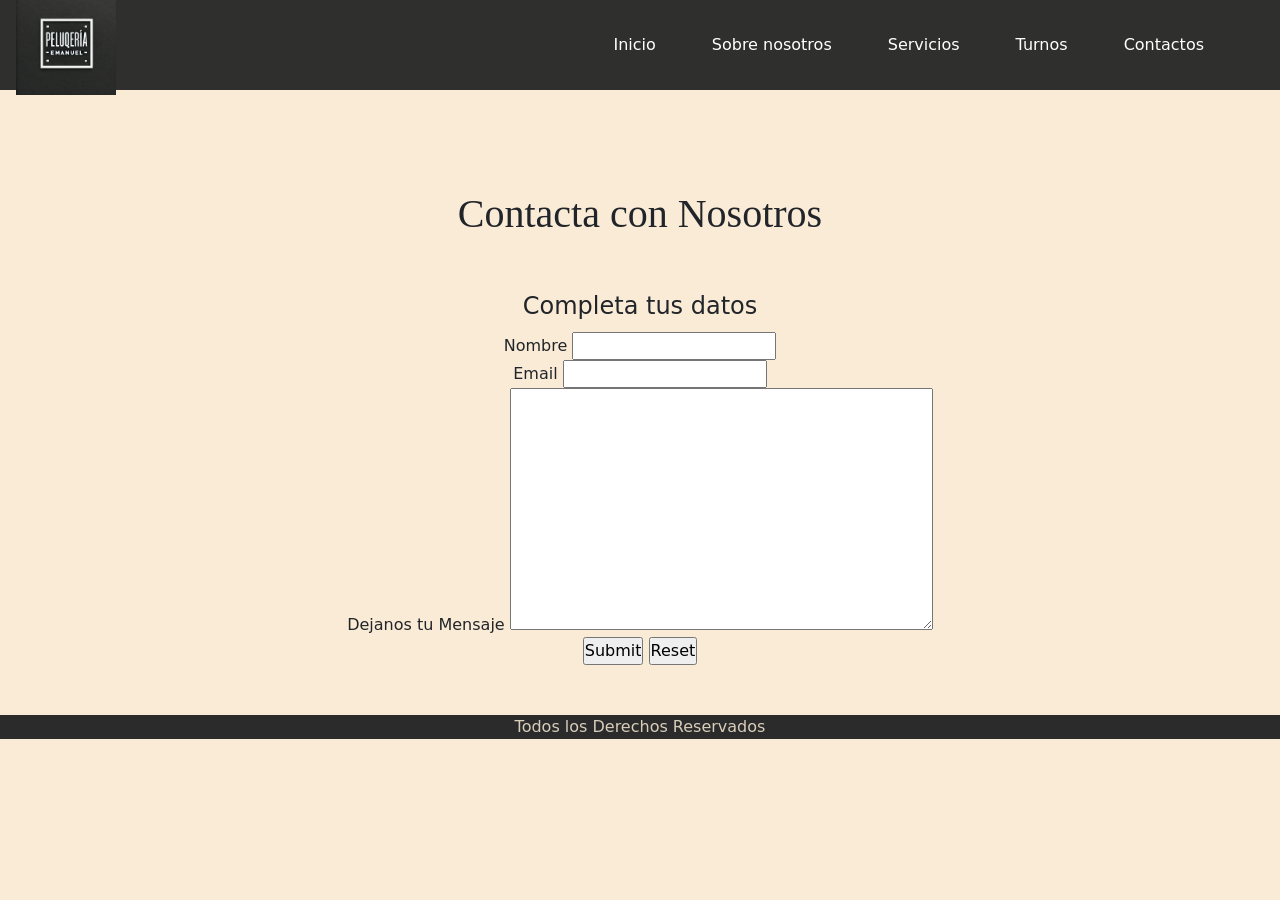
==== page/contactos.html @ d33d5786 "subiendo archivo de segunda entrega" ====
<!DOCTYPE html>
<html lang="en">
<head>
    <meta charset="UTF-8">
    <meta name="viewport" content="width=>, initial-scale=1.0">
    <!-- Link to Bootstrap CSS -->
    <link href="https://cdn.jsdelivr.net/npm/bootstrap@5.3.3/dist/css/bootstrap.min.css" rel="stylesheet" integrity="sha384-QWTKZyjpPEjISv5WaRU9OFeRpok6YctnYmDr5pNlyT2bRjXh0JMhjY6hW+ALEwIH" crossorigin="anonymous">
    <link rel="stylesheet" href="../css/main.css">
    <title>Contacto - Peluqueria Emanuel</title>
</head>
<body>
  <header class="d-flex justify-content-between align-items-center p-3 tomato-bg">
    <img src="../img/lgo n1.png" alt="Logo" class="logo">
    <nav class="navbar navbar-expand-lg">
      <div class="container-fluid">
        <button class="navbar-toggler ms-auto" type="button" data-bs-toggle="collapse" data-bs-target="#navbarSupportedContent" aria-controls="navbarSupportedContent" aria-expanded="false" aria-label="Toggle navigation">
          <span class="navbar-toggler-icon"></span>
        </button>
        <div class="collapse navbar-collapse justify-content-end" id="navbarSupportedContent">
          <ul class="navbar-nav mb-2 mb-lg-0">
            <li class="nav-item">
              <a class="nav-link" href="../index.html">Inicio</a>
            </li>
            <li class="nav-item">
              <a class="nav-link" href="sobrenosotros.html">Sobre nosotros</a>
            </li>
            <li class="nav-item">
              <a class="nav-link" href="servicios.html">Servicios</a>
            </li>
            <li class="nav-item">
              <a class="nav-link" href="turnos.html">Turnos</a>
            </li>
            <li class="nav-item">
              <a class="nav-link" href="contactos.html">Contactos</a>
            </li>
          </ul>
        </div>
      </div>
    </nav>
  </header>
    <main class="main-contactos">
        <h1>Contacta con Nosotros</h1>
        <form>
            <fieldset>
                <legend>Completa tus datos</legend>
                <div>
                <label for="name">
                    Nombre
                </label>
                <input type="text" id="name">
                </div>
                <div lebel for="">
                    Email
                    <input type="text">
                </div>
                <div>
                    <lebel for="">
                        Dejanos tu Mensaje
                        <textarea name="" id="" rows="10" cols="50"></textarea>
                </lebel>
                </div>

                <input type="submit">
                <input type="reset">
            </fieldset>
        </form>
        </main>
    <footer>
        <p>Todos los Derechos Reservados</p>
    </footer>
         <!-- Bootstrap JavaScript Bundle with Popper -->
         <script src="https://cdn.jsdelivr.net/npm/bootstrap@5.3.3/dist/js/bootstrap.bundle.min.js" integrity="sha384-YvpcrYf0tY3lHB60NNkmXc5s9fDVZLESaAA55NDzOxhy9GkcIdslK1eN7N6jIeHz" crossorigin="anonymous"></script>
</body>
</html>
---- css/main.css ----
/* reset */

*{
    margin: 0;
    padding: 0;
    box-sizing: border-box;
}

body{
    padding-top: 90px;
    background-color: antiquewhite;
}

/* Estilos Generales */

.tomato-bg{
    background-color: #2F302D;
}

header{
    top: 0;
    left: 0;
    width: 100%;
    z-index: 1000;
    height: 90px;
    position: fixed;
}

h1{
    font-family: "roboto";
}

h2{
    font-family: "roboto";
}

header img.logo {
    width: 100px;
}

header .navbar .nav-link{
    color: #2F302D
}

header .navbar-nav .nav-item{
    margin-right: 40px;
}

/* Estilos del menú hamburguesa */

.navbar-toggler{
    background-color: #F0F3EE;;
    margin-right: 50px;
}

.navbar-nav .nav-item{
    margin-bottom: 0;
}

.navbar-nav .nav-link{
    padding: 1px 0;
}

.navbar-collapse{
    position: fixed;
    top: 90px;
    width: 100%;
    z-index: 999;
}

/* Le puse mediaqueri para que cuando pasó a decktop el menu de navegacion no se desordene */

@media screen and (min-width: 1024px){
    .navbar-collapse{
        position: relative;
        top: auto;
        background-color: transparent;
    }

    header .navbar .nav-link{
        color: white
    }
}

main.main-home h1{
    margin-top: 100px;
}

.main-home{
    text-align: center;
}

.main-home p{
    padding: 30px;
}
.main-home img{
    width: 455px;
}
footer{
    background-color: #2b2b2b;
    color: #D8CEBB;
    text-align: center;
}

/* Estilos para el main-sobrenosotros*/

.main-sobrenosotros{
    padding: 2rem;
    display: grid;
    grid-template-columns: 1fr;
    row-gap: 1rem;
}
.main-sobrenosotros h1, .main-sobrenosotros h2, .main-sobrenosotros p{
    text-align: center;
    margin-bottom: 1rem;
}
.image-gallery{
    display: grid;
    grid-template-columns: 1fr;
    gap: 1rem;
    text-align: center;
}
.image-gallery img {
    width: 70%; 
    max-width: 400px;
    margin: 0 auto;
}


/* Estilos para version movile */

@media screen and (min-width: 600px)  {
    .main-sobrenosotros {
        padding: 2rem;
    }

    .image-gallery img {
        max-width: 350px; 
    }
}

/* Estilos para version tablet*/

@media screen and (min-width: 600px){
    .image-gallery{
        grid-template-columns: repeat(2, 1fr);
        grid-template-rows: auto auto;
        gap: 1rem;
    }

    .image-gallery img{
        width: 95%;
        max-width: none;
    }

    /* oculta la imagen tres en version tablet*/

    .image-gallery img:nth-child(3) {
        display: none; 
    }
}

/* Estilos para desktop. Acá aplique algunas propiedades que todavía no las vimos en clase*/

@media screen and (min-width: 1024px) {
    .main-sobrenostros {
        padding: 2rem 6rem;
        grid-template-columns: 1.5fr repeat(3, 1fr);
        grid-template-rows: auto;
        gap: 1rem;
    }

    .image-gallery {
        display: grid;
        grid-template-columns: repeat(3, 1fr); 
    }

    .image-gallery img {
        width: 95%; 
        max-width: none; 
    }

    /* vuelve aparecer la imagen tres en version desktop*/

    .image-gallery img:nth-child(3) {
        display: block; 
    }
}

/* Estilos para el main del index servicios*/

.main-servicios{
    text-align: center;
}
main.main-servicios h1{
    margin-top: 50px;
}
.main-servicios h1{
    margin-bottom: 20px;
}
.main-servicios p{
    padding: 30px;
}

/* Estilos para el main del index turnos*/

.main-turnos{
    text-align: center;
    padding: 50px;
}
.main-turnos h2{
    padding: 50px;
}

.main-turnos h1{
    margin-top: 70px;
}

.main-turnos img{
    width: 20%;
}

/* Estilos para el main del index contactos*/

.main-contactos{
    text-align: center;
    padding: 50px;
}

.main-contactos h1{
    margin-top: 50px;
}

.main-contactos form{
    margin-top: 50px;
}
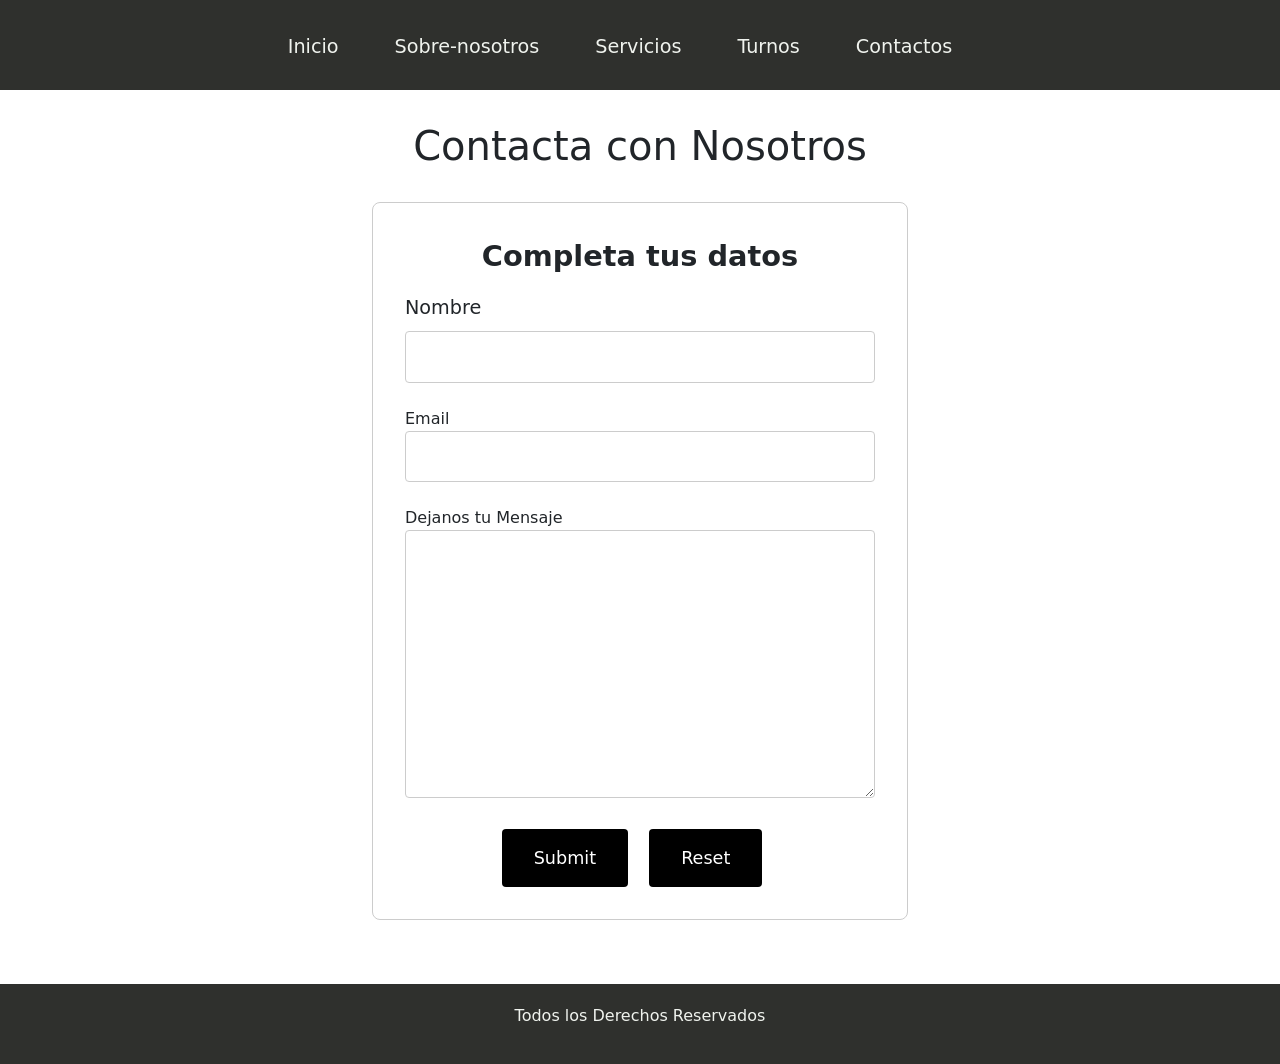
==== commit ff5d8b2d: "Cambios para la tercera entrega" ====
--- a/page/contactos.html
+++ b/page/contactos.html
@@ -9,20 +9,19 @@
     <title>Contacto - Peluqueria Emanuel</title>
 </head>
 <body>
-  <header class="d-flex justify-content-between align-items-center p-3 tomato-bg">
-    <img src="../img/lgo n1.png" alt="Logo" class="logo">
+  <header class="p-4 tomato-bg">
     <nav class="navbar navbar-expand-lg">
       <div class="container-fluid">
-        <button class="navbar-toggler ms-auto" type="button" data-bs-toggle="collapse" data-bs-target="#navbarSupportedContent" aria-controls="navbarSupportedContent" aria-expanded="false" aria-label="Toggle navigation">
+        <button class="navbar-toggler me-auto" type="button" data-bs-toggle="collapse" data-bs-target="#navbarSupportedContent" aria-controls="navbarSupportedContent" aria-expanded="false" aria-label="Toggle navigation">
           <span class="navbar-toggler-icon"></span>
         </button>
-        <div class="collapse navbar-collapse justify-content-end" id="navbarSupportedContent">
+        <div class="collapse navbar-collapse" id="navbarSupportedContent">
           <ul class="navbar-nav mb-2 mb-lg-0">
             <li class="nav-item">
               <a class="nav-link" href="../index.html">Inicio</a>
             </li>
             <li class="nav-item">
-              <a class="nav-link" href="sobrenosotros.html">Sobre nosotros</a>
+              <a class="nav-link" href="sobrenosotros.html">Sobre-nosotros</a>
             </li>
             <li class="nav-item">
               <a class="nav-link" href="servicios.html">Servicios</a>
--- a/css/main.css
+++ b/css/main.css
@@ -1,236 +1,346 @@
-/* reset */
-
-*{
-    margin: 0;
-    padding: 0;
-    box-sizing: border-box;
-}
-
-body{
+* {
+  margin: 0;
+  padding: 0;
+  box-sizing: border-box;
+}
+
+body {
+  padding-top: 90px;
+  background-image: url("/img/Fondo-body.jpg");
+}
+
+header {
+  position: fixed;
+  top: 0;
+  left: 0;
+  width: 100%;
+  height: 90px;
+  z-index: 1000;
+  background-color: #2F302D;
+}
+header .navbar-toggler {
+  background-color: #F0F3EE;
+  margin-right: 20px;
+}
+header .navbar-nav {
+  display: flex;
+  justify-content: center;
+}
+header .navbar-nav .nav-item {
+  margin-right: 40px;
+  margin-bottom: 0;
+}
+header .navbar-nav .nav-link {
+  color: #F0F3EE;
+  padding: 1px 0;
+  font-size: 1.2rem;
+}
+header .navbar-collapse {
+  display: none;
+  flex-direction: column;
+  justify-content: flex-start;
+  position: relative;
+  top: auto;
+  width: 100%;
+  z-index: 999;
+}
+header .navbar-collapse.show {
+  display: block;
+  background-color: #2F302D;
+}
+
+.carousel {
+  max-width: 80vw;
+  margin: 60px auto;
+  height: auto;
+  border: 2px solid #000;
+}
+.carousel .carousel-inner {
+  height: auto;
+}
+.carousel .carousel-inner .carousel-item img {
+  width: 100%;
+  height: auto;
+  object-fit: cover;
+}
+.carousel .carousel-control-prev,
+.carousel .carousel-control-next {
+  width: 5%;
+  background-color: rgba(0, 0, 0, 0.5);
+  border-radius: 50%;
+}
+
+@media screen and (max-width: 600px) {
+  header .navbar-collapse {
+    position: relative;
+    width: 100%;
+    background-color: #2F302D;
+  }
+  header .navbar-collapse.show {
+    display: block;
+  }
+  header .navbar-nav {
+    flex-direction: column;
+    align-items: center;
+  }
+  header .navbar-nav .nav-item {
+    margin-bottom: 10px;
+    color: #2F302D;
+  }
+  header main {
+    padding-top: 160px;
+    transition: padding-top 0.3s ease;
+  }
+  header .navbar-collapse:not(.show) + main {
     padding-top: 90px;
-    background-color: antiquewhite;
-}
-
-/* Estilos Generales */
-
-.tomato-bg{
-    background-color: #2F302D;
-}
-
-header{
-    top: 0;
-    left: 0;
+  }
+}
+main {
+  margin: 0 auto;
+  padding: 20px;
+  text-align: center;
+}
+main h1 {
+  margin-bottom: 20px;
+}
+
+footer {
+  background-color: #2F302D;
+  color: #F0F3EE;
+  text-align: center;
+  padding: 20px;
+}
+
+.main-sobrenosotros {
+  padding: 2rem;
+  display: grid;
+  grid-template-columns: 1fr;
+  gap: 1rem;
+}
+.main-sobrenosotros h1, .main-sobrenosotros h2, .main-sobrenosotros p {
+  text-align: center;
+  margin-bottom: 1rem;
+}
+
+.image-gallery {
+  display: grid;
+  grid-template-columns: 1fr;
+  gap: 1rem;
+  text-align: center;
+}
+.image-gallery img {
+  width: 70%;
+  max-width: 400px;
+  margin: 0 auto;
+  border-radius: 15px;
+  border: 1px solid #000;
+}
+
+@media screen and (min-width: 600px) {
+  .main-sobrenosotros {
+    padding: 2rem;
+  }
+  .image-gallery img {
+    max-width: 350px;
+  }
+}
+@media screen and (min-width: 600px) {
+  .image-gallery {
+    grid-template-columns: repeat(2, 1fr);
+    grid-template-rows: auto auto;
+    gap: 1rem;
+  }
+  .image-gallery img {
+    width: 95%;
+    max-width: none;
+  }
+  .image-gallery img:nth-child(3) {
+    display: none;
+  }
+}
+@media screen and (min-width: 1024px) {
+  .main-sobrenosotros {
+    padding: 2rem 6rem;
+    grid-template-columns: 1fr;
+  }
+  .main-sobrenosotros .image-gallery {
+    display: grid;
+    grid-template-columns: repeat(3, 1fr);
+    gap: 1rem;
+  }
+  .main-sobrenosotros .image-gallery img {
     width: 100%;
-    z-index: 1000;
-    height: 90px;
-    position: fixed;
-}
-
-h1{
-    font-family: "roboto";
-}
-
-h2{
-    font-family: "roboto";
-}
-
-header img.logo {
-    width: 100px;
-}
-
-header .navbar .nav-link{
-    color: #2F302D
-}
-
-header .navbar-nav .nav-item{
-    margin-right: 40px;
-}
-
-/* Estilos del menú hamburguesa */
-
-.navbar-toggler{
-    background-color: #F0F3EE;;
-    margin-right: 50px;
-}
-
-.navbar-nav .nav-item{
-    margin-bottom: 0;
-}
-
-.navbar-nav .nav-link{
-    padding: 1px 0;
-}
-
-.navbar-collapse{
-    position: fixed;
-    top: 90px;
-    width: 100%;
-    z-index: 999;
-}
-
-/* Le puse mediaqueri para que cuando pasó a decktop el menu de navegacion no se desordene */
-
-@media screen and (min-width: 1024px){
-    .navbar-collapse{
-        position: relative;
-        top: auto;
-        background-color: transparent;
-    }
-
-    header .navbar .nav-link{
-        color: white
-    }
-}
-
-main.main-home h1{
-    margin-top: 100px;
-}
-
-.main-home{
+    max-width: none;
+  }
+  .main-sobrenosotros .image-gallery img:nth-child(3) {
+    display: block;
+  }
+}
+footer {
+  background-color: #2F302D;
+  color: #F0F3EE;
+  text-align: center;
+  padding: 20px;
+}
+
+/* Estilos para el main del index servicios*/
+.main-servicios {
+  padding: 2rem;
+  max-width: 1200px;
+  margin: 0 auto;
+}
+.main-servicios h1 {
+  text-align: center;
+  margin-bottom: 1rem;
+}
+.main-servicios .servicio {
+  display: flex;
+  flex-direction: row;
+  gap: 2rem;
+  align-items: flex-start;
+  margin-bottom: 2rem;
+}
+.main-servicios .servicio .servicio-texto {
+  flex: 1;
+}
+.main-servicios .servicio .servicio-texto h2 {
+  text-align: left;
+  font-size: 1.8rem;
+  margin-bottom: 1rem;
+}
+.main-servicios .servicio .servicio-texto p {
+  font-size: 1rem;
+  line-height: 1.5;
+  text-align: justify;
+}
+.main-servicios .servicio .servicio-imagen {
+  flex: 1;
+}
+.main-servicios .servicio .servicio-imagen img {
+  width: 90%;
+  height: auto;
+  display: block;
+  border: 1px solid #000;
+  border-radius: 15px;
+}
+@media screen and (max-width: 600px) {
+  .main-servicios .servicio {
+    flex-direction: column;
     text-align: center;
-}
-
-.main-home p{
-    padding: 30px;
-}
-.main-home img{
-    width: 455px;
-}
-footer{
-    background-color: #2b2b2b;
-    color: #D8CEBB;
-    text-align: center;
-}
-
-/* Estilos para el main-sobrenosotros*/
-
-.main-sobrenosotros{
-    padding: 2rem;
-    display: grid;
-    grid-template-columns: 1fr;
-    row-gap: 1rem;
-}
-.main-sobrenosotros h1, .main-sobrenosotros h2, .main-sobrenosotros p{
-    text-align: center;
+  }
+  .main-servicios .servicio .servicio-imagen {
+    order: 2;
     margin-bottom: 1rem;
-}
-.image-gallery{
-    display: grid;
-    grid-template-columns: 1fr;
-    gap: 1rem;
-    text-align: center;
-}
-.image-gallery img {
-    width: 70%; 
-    max-width: 400px;
-    margin: 0 auto;
-}
-
-
-/* Estilos para version movile */
-
-@media screen and (min-width: 600px)  {
-    .main-sobrenosotros {
-        padding: 2rem;
-    }
-
-    .image-gallery img {
-        max-width: 350px; 
-    }
-}
-
-/* Estilos para version tablet*/
-
-@media screen and (min-width: 600px){
-    .image-gallery{
-        grid-template-columns: repeat(2, 1fr);
-        grid-template-rows: auto auto;
-        gap: 1rem;
-    }
-
-    .image-gallery img{
-        width: 95%;
-        max-width: none;
-    }
-
-    /* oculta la imagen tres en version tablet*/
-
-    .image-gallery img:nth-child(3) {
-        display: none; 
-    }
-}
-
-/* Estilos para desktop. Acá aplique algunas propiedades que todavía no las vimos en clase*/
-
-@media screen and (min-width: 1024px) {
-    .main-sobrenostros {
-        padding: 2rem 6rem;
-        grid-template-columns: 1.5fr repeat(3, 1fr);
-        grid-template-rows: auto;
-        gap: 1rem;
-    }
-
-    .image-gallery {
-        display: grid;
-        grid-template-columns: repeat(3, 1fr); 
-    }
-
-    .image-gallery img {
-        width: 95%; 
-        max-width: none; 
-    }
-
-    /* vuelve aparecer la imagen tres en version desktop*/
-
-    .image-gallery img:nth-child(3) {
-        display: block; 
-    }
-}
-
-/* Estilos para el main del index servicios*/
-
-.main-servicios{
-    text-align: center;
-}
-main.main-servicios h1{
-    margin-top: 50px;
-}
-.main-servicios h1{
-    margin-bottom: 20px;
-}
-.main-servicios p{
-    padding: 30px;
-}
-
-/* Estilos para el main del index turnos*/
-
-.main-turnos{
-    text-align: center;
-    padding: 50px;
-}
-.main-turnos h2{
-    padding: 50px;
-}
-
-.main-turnos h1{
-    margin-top: 70px;
-}
-
-.main-turnos img{
-    width: 20%;
-}
-
-/* Estilos para el main del index contactos*/
-
-.main-contactos{
-    text-align: center;
-    padding: 50px;
-}
-
-.main-contactos h1{
-    margin-top: 50px;
-}
-
-.main-contactos form{
-    margin-top: 50px;
-}
+  }
+  .main-servicios .servicio .servicio-imagen {
+    order: 1;
+  }
+}
+
+footer {
+  background-color: #2F302D;
+  color: #F0F3EE;
+  text-align: center;
+  padding: 20px;
+}
+
+.main-turnos {
+  text-align: center;
+  padding: 50px;
+}
+.main-turnos h1 {
+  padding: 50px;
+}
+.main-turnos h2 {
+  padding: 70px;
+}
+.main-turnos img {
+  width: 10%;
+}
+.main-turnos .btn-turno {
+  text-decoration: none;
+  border: 1px solid black;
+  font-weight: bold;
+  padding: 0.5rem 0.5rem;
+}
+.main-turnos .turno-item {
+  padding: 2rem;
+}
+.main-turnos .turno-item h3 {
+  margin-bottom: 1rem;
+}
+
+footer {
+  background-color: #2F302D;
+  color: #F0F3EE;
+  text-align: center;
+  padding: 20px;
+}
+
+.main-contactos {
+  padding: 2rem;
+  max-width: 600px;
+  margin: 0 auto;
+  text-align: center;
+}
+.main-contactos h1 {
+  font-size: 2.5rem;
+  margin-bottom: 2rem;
+}
+.main-contactos form fieldset {
+  border: 1px solid #ccc;
+  padding: 2rem;
+  border-radius: 8px;
+  margin-bottom: 2rem;
+}
+.main-contactos form fieldset legend {
+  font-size: 1.8rem;
+  font-weight: bold;
+  margin-bottom: 1rem;
+}
+.main-contactos form fieldset div {
+  margin-bottom: 1.5rem;
+  text-align: left;
+}
+.main-contactos form fieldset div label {
+  display: block;
+  font-size: 1.2rem;
+  margin-bottom: 0.5rem;
+}
+.main-contactos form fieldset div input[type=text],
+.main-contactos form fieldset div textarea {
+  width: 100%;
+  padding: 0.8rem;
+  border: 1px solid #ccc;
+  border-radius: 4px;
+  font-size: 1rem;
+  box-sizing: border-box;
+}
+.main-contactos form fieldset div textarea {
+  resize: vertical;
+}
+.main-contactos form fieldset input[type=submit],
+.main-contactos form fieldset input[type=reset] {
+  background-color: #000;
+  color: #fff;
+  border: none;
+  padding: 1rem 2rem;
+  cursor: pointer;
+  font-size: 1.1rem;
+  margin-right: 1rem;
+  border-radius: 4px;
+  transition: background-color 0.3s ease;
+}
+.main-contactos form fieldset input[type=submit]:hover,
+.main-contactos form fieldset input[type=reset]:hover {
+  background-color: #333;
+}
+
+footer {
+  background-color: #2F302D;
+  color: #F0F3EE;
+  text-align: center;
+  padding: 20px;
+}
+
+/*# sourceMappingURL=main.css.map */
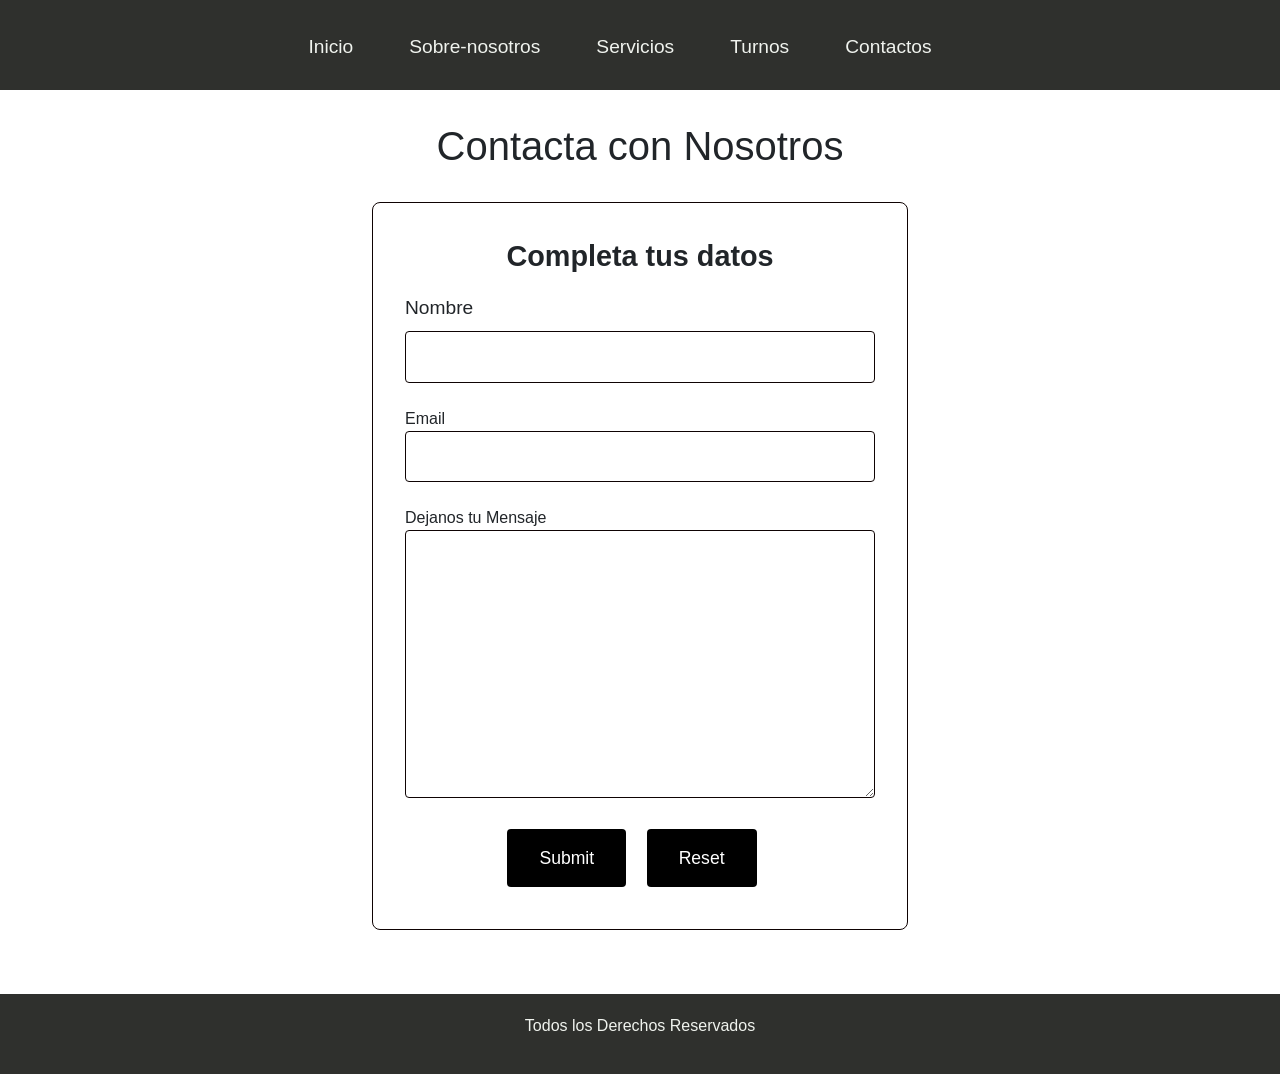
==== commit 86fd93fd: "cambios para la entrega final" ====
--- a/page/contactos.html
+++ b/page/contactos.html
@@ -2,7 +2,7 @@
 <html lang="en">
 <head>
     <meta charset="UTF-8">
-    <meta name="viewport" content="width=>, initial-scale=1.0">
+    <meta name="viewport" content="Contacta con nosotros en EMANUEL Peluquería, Santa Rosa, Corrientes. ¡Estamos aquí para atender tus consultas y coordinar tu próximo turno!">
     <!-- Link to Bootstrap CSS -->
     <link href="https://cdn.jsdelivr.net/npm/bootstrap@5.3.3/dist/css/bootstrap.min.css" rel="stylesheet" integrity="sha384-QWTKZyjpPEjISv5WaRU9OFeRpok6YctnYmDr5pNlyT2bRjXh0JMhjY6hW+ALEwIH" crossorigin="anonymous">
     <link rel="stylesheet" href="../css/main.css">
--- a/css/main.css
+++ b/css/main.css
@@ -5,8 +5,11 @@
 }
 
 body {
-  padding-top: 90px;
-  background-image: url("/img/Fondo-body.jpg");
+  font-family: "Roboto", sans-serif;
+  background-image: url("https://i.ibb.co/W0JJM5M/Fondo-body.jpg");
+  background-position: center;
+  background-repeat: no-repeat;
+  background-size: cover;
 }
 
 header {
@@ -53,7 +56,6 @@
   max-width: 80vw;
   margin: 60px auto;
   height: auto;
-  border: 2px solid #000;
 }
 .carousel .carousel-inner {
   height: auto;
@@ -95,13 +97,50 @@
     padding-top: 90px;
   }
 }
+@media screen and (max-width: 600px) {
+  .carousel {
+    height: 100vw !important;
+  }
+  .carousel-item {
+    display: flex;
+    justify-content: center;
+    align-items: center;
+    height: 100vw !important;
+  }
+  .carousel-item img {
+    width: 100vw !important;
+    height: 100vw !important;
+    object-fit: cover;
+    object-position: 63% 50%;
+  }
+  .carousel-control-prev,
+  .carousel-control-next,
+  .carousel-indicators {
+    display: none;
+  }
+  .carousel-inner .carousel-item {
+    display: none;
+  }
+  .carousel-inner .carousel-item:first-child {
+    display: block;
+  }
+  h1 {
+    margin-top: 10px;
+    position: relative;
+  }
+}
 main {
   margin: 0 auto;
   padding: 20px;
   text-align: center;
+  min-height: calc(100vh - 90px - 40px);
+  display: flex;
+  flex-direction: column;
+  align-items: center;
+  justify-content: center;
 }
 main h1 {
-  margin-bottom: 20px;
+  margin-top: 90px;
 }
 
 footer {
@@ -109,6 +148,13 @@
   color: #F0F3EE;
   text-align: center;
   padding: 20px;
+  text-align: center;
+  padding: 10px 0;
+  width: 100%;
+  position: relative;
+  bottom: 0;
+  left: 0;
+  margin-top: auto;
 }
 
 .main-sobrenosotros {
@@ -140,6 +186,9 @@
   .main-sobrenosotros {
     padding: 2rem;
   }
+  .main-sobrenosotros p {
+    text-align: justify;
+  }
   .image-gallery img {
     max-width: 350px;
   }
@@ -242,6 +291,8 @@
   color: #F0F3EE;
   text-align: center;
   padding: 20px;
+  width: 100vw;
+  padding-top: 100px;
 }
 
 .main-turnos {
@@ -256,6 +307,7 @@
 }
 .main-turnos img {
   width: 10%;
+  margin-top: 90px;
 }
 .main-turnos .btn-turno {
   text-decoration: none;
@@ -269,6 +321,28 @@
 .main-turnos .turno-item h3 {
   margin-bottom: 1rem;
 }
+@media screen and (max-width: 600px) {
+  .main-turnos {
+    padding: 20px;
+  }
+  .main-turnos h2 {
+    padding: 30px 0;
+  }
+  .main-turnos .turno-item {
+    padding: 1rem;
+  }
+  .main-turnos .turno-item h3 {
+    font-size: 1.2rem;
+  }
+  .main-turnos .turno-item .btn-turno {
+    padding: 0.8rem;
+    font-size: 1rem;
+  }
+  .main-turnos img {
+    width: 30%;
+    padding-top: 90px;
+  }
+}
 
 footer {
   background-color: #2F302D;
@@ -288,7 +362,7 @@
   margin-bottom: 2rem;
 }
 .main-contactos form fieldset {
-  border: 1px solid #ccc;
+  border: 1px solid #0e0202;
   padding: 2rem;
   border-radius: 8px;
   margin-bottom: 2rem;
@@ -311,7 +385,7 @@
 .main-contactos form fieldset div textarea {
   width: 100%;
   padding: 0.8rem;
-  border: 1px solid #ccc;
+  border: 1px solid #0e0303;
   border-radius: 4px;
   font-size: 1rem;
   box-sizing: border-box;
@@ -328,6 +402,7 @@
   cursor: pointer;
   font-size: 1.1rem;
   margin-right: 1rem;
+  margin-bottom: 10px;
   border-radius: 4px;
   transition: background-color 0.3s ease;
 }
